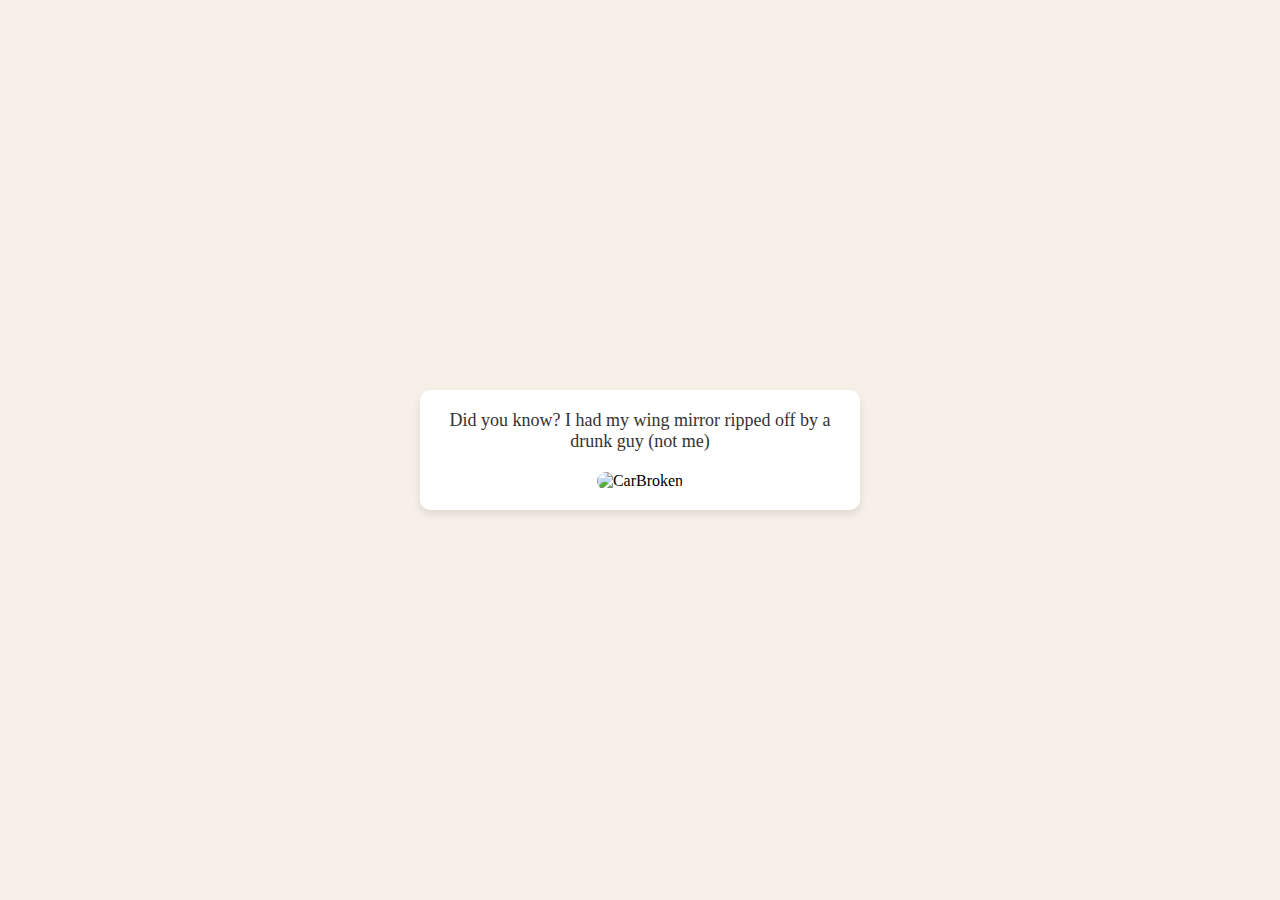
==== FunFact.html @ cd2b4adc "version 1" ====
<!DOCTYPE html>
<html lang="en">
<head>
    <meta charset="UTF-8">
    <meta name="viewport" content="width=device-width, initial-scale=1.0">
    <title>Fun Fact Box</title>
    <style>
        body {
            display: flex;
            justify-content: center;
            align-items: center;
            height: 100vh;
            margin: 0;
            background-color: #f7f0e8; /* Light gray background */
        }
        
        .container {
            text-align: center;
            background-color: #fff;
            padding: 20px;
            border-radius: 10px;
            box-shadow: 0 4px 8px rgba(0,0,0,0.1);
            max-width: 400px;
            width: 100%;
        }

        .fact {
            font-size: 18px;
            color: #333; /* Dark gray text */
            margin-bottom: 20px;
        }

        .photo {
            width: 100%;
            border-radius: 10px;
        }

    </style>
</head>
<body>
    <div class="container">
        <div class="fact">Did you know? I had my wing mirror ripped off by a drunk guy (not me)</div>
        <img class="photo" src="img/car.jpg" alt="CarBroken">
    </div>
</body>
</html>
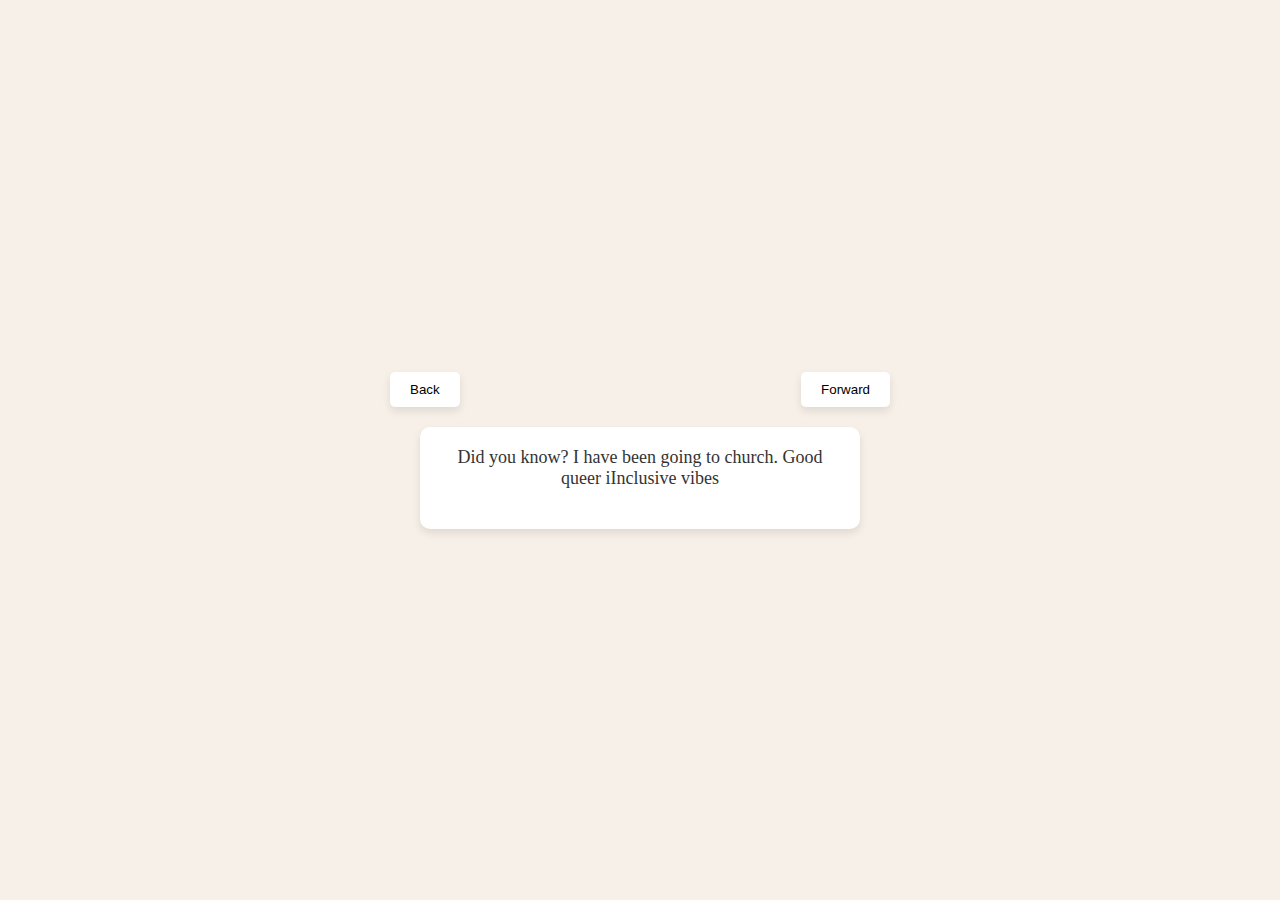
==== commit 5d2a28a4: "02/02/2025 update" ====
--- a/FunFact.html
+++ b/FunFact.html
@@ -3,18 +3,39 @@
 <head>
     <meta charset="UTF-8">
     <meta name="viewport" content="width=device-width, initial-scale=1.0">
-    <title>Fun Fact Box</title>
     <style>
         body {
             display: flex;
+            flex-direction: column;
             justify-content: center;
             align-items: center;
             height: 100vh;
             margin: 0;
             background-color: #f7f0e8; /* Light gray background */
         }
-        
-        .container {
+
+        .nav {
+            display: flex;
+            justify-content: space-between;
+            width: 100%;
+            max-width: 500px;
+            margin-bottom: 20px;
+        }
+
+        .nav button {
+            background-color: #fff;
+            padding: 10px 20px;
+            border-radius: 5px;
+            box-shadow: 0 4px 8px rgba(0,0,0,0.1);
+            cursor: pointer;
+            border: none;
+        }
+
+        .nav button:hover {
+            background-color: #e0e0e0;
+        }
+
+        .fact-container {
             text-align: center;
             background-color: #fff;
             padding: 20px;
@@ -22,6 +43,15 @@
             box-shadow: 0 4px 8px rgba(0,0,0,0.1);
             max-width: 400px;
             width: 100%;
+            margin: 0 20px; /* Ensures spacing between nav buttons and fact box */
+        }
+
+        .container {
+            display: none;
+        }
+
+        .active {
+            display: block;
         }
 
         .fact {
@@ -33,14 +63,53 @@
         .photo {
             width: 100%;
             border-radius: 10px;
+            margin-bottom: 20px;
         }
+    </style>
+    <script>
+        document.addEventListener("DOMContentLoaded", function() {
+            const containers = document.querySelectorAll(".container");
+            let currentIndex = 0;
 
-    </style>
+            function showFact(index) {
+                containers.forEach((container, i) => {
+                    container.classList.toggle("active", i === index);
+                });
+            }
+
+            function nextFact() {
+                currentIndex = (currentIndex + 1) % containers.length;
+                showFact(currentIndex);
+            }
+
+            function prevFact() {
+                currentIndex = (currentIndex - 1 + containers.length) % containers.length;
+                showFact(currentIndex);
+            }
+
+            document.getElementById("next").addEventListener("click", nextFact);
+            document.getElementById("prev").addEventListener("click", prevFact);
+
+            // Initialize the first fact
+            showFact(currentIndex);
+        });
+    </script>
 </head>
 <body>
-    <div class="container">
-        <div class="fact">Did you know? I had my wing mirror ripped off by a drunk guy (not me)</div>
-        <img class="photo" src="img/car.jpg" alt="CarBroken">
+    <div class="nav">
+        <button id="prev">Back</button>
+        <button id="next">Forward</button>
+    </div>
+
+    <div class="fact-container">
+        <div class="container">
+            <div class="fact">Did you know? I have been going to church. Good queer iInclusive vibes</div>
+        </div>
+        <div class="container">
+            <div class="fact">Did you know? I had my wing mirror ripped off by a drunk guy (not me)</div>
+            <img class="photo" src="img/car.jpg" alt="CarBroken" loading="lazy">
+        </div>
+        <!-- Add more facts as needed -->
     </div>
 </body>
 </html>
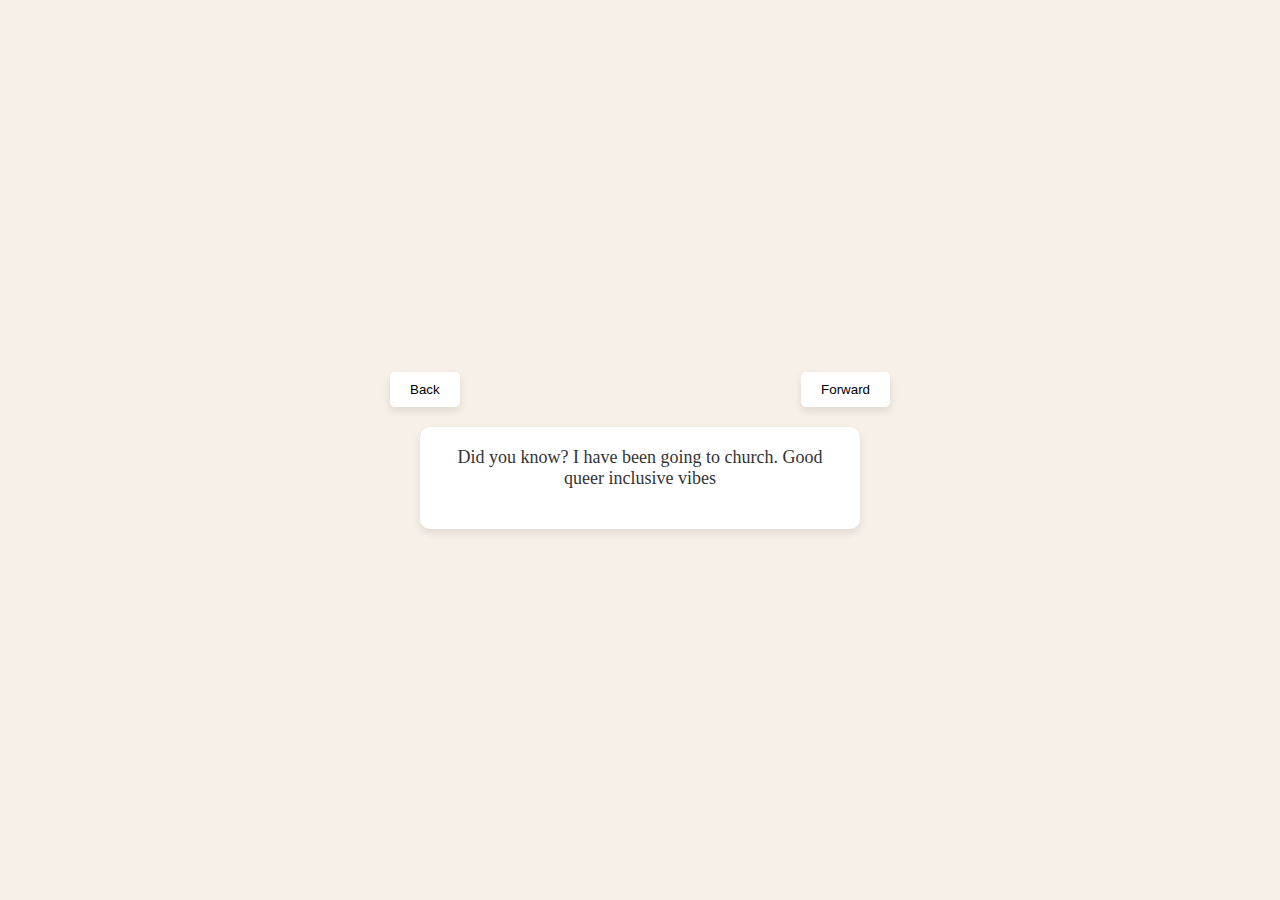
==== commit 2f69d26a: "spelling error" ====
--- a/FunFact.html
+++ b/FunFact.html
@@ -103,7 +103,7 @@
 
     <div class="fact-container">
         <div class="container">
-            <div class="fact">Did you know? I have been going to church. Good queer iInclusive vibes</div>
+            <div class="fact">Did you know? I have been going to church. Good queer inclusive vibes</div>
         </div>
         <div class="container">
             <div class="fact">Did you know? I had my wing mirror ripped off by a drunk guy (not me)</div>
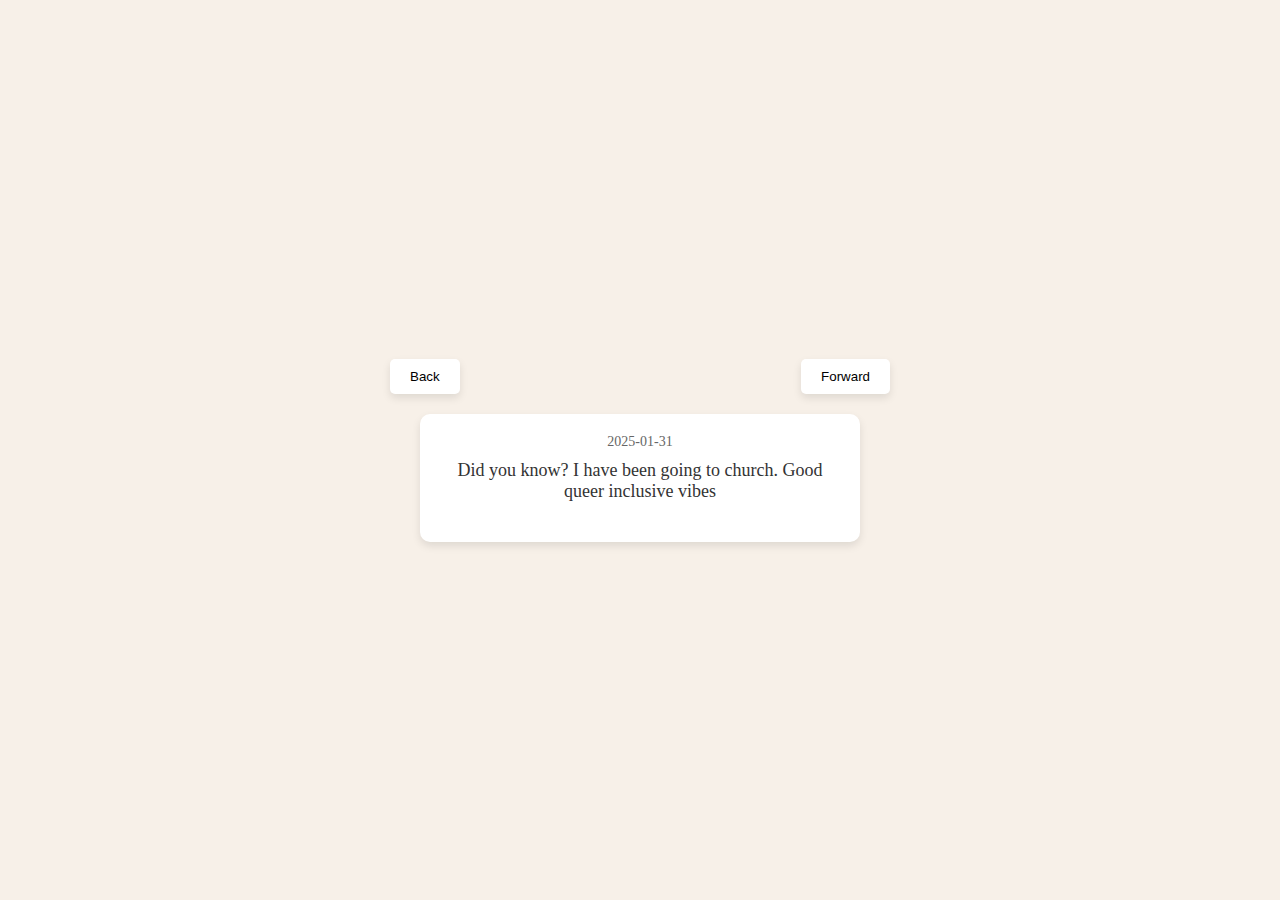
==== commit 884c95e5: "upgrades, people, upgrades" ====
--- a/FunFact.html
+++ b/FunFact.html
@@ -17,6 +17,7 @@
         .nav {
             display: flex;
             justify-content: space-between;
+            align-items: center;
             width: 100%;
             max-width: 500px;
             margin-bottom: 20px;
@@ -58,6 +59,12 @@
             font-size: 18px;
             color: #333; /* Dark gray text */
             margin-bottom: 20px;
+        }
+
+        .date {
+            font-size: 14px;
+            color: #666; /* Lighter gray text for date */
+            margin-bottom: 10px;
         }
 
         .photo {
@@ -102,10 +109,12 @@
     </div>
 
     <div class="fact-container">
-        <div class="container">
+        <div class="container active">
+            <div class="date">2025-01-31</div>
             <div class="fact">Did you know? I have been going to church. Good queer inclusive vibes</div>
         </div>
         <div class="container">
+            <div class="date">2024-12-10</div>
             <div class="fact">Did you know? I had my wing mirror ripped off by a drunk guy (not me)</div>
             <img class="photo" src="img/car.jpg" alt="CarBroken" loading="lazy">
         </div>
